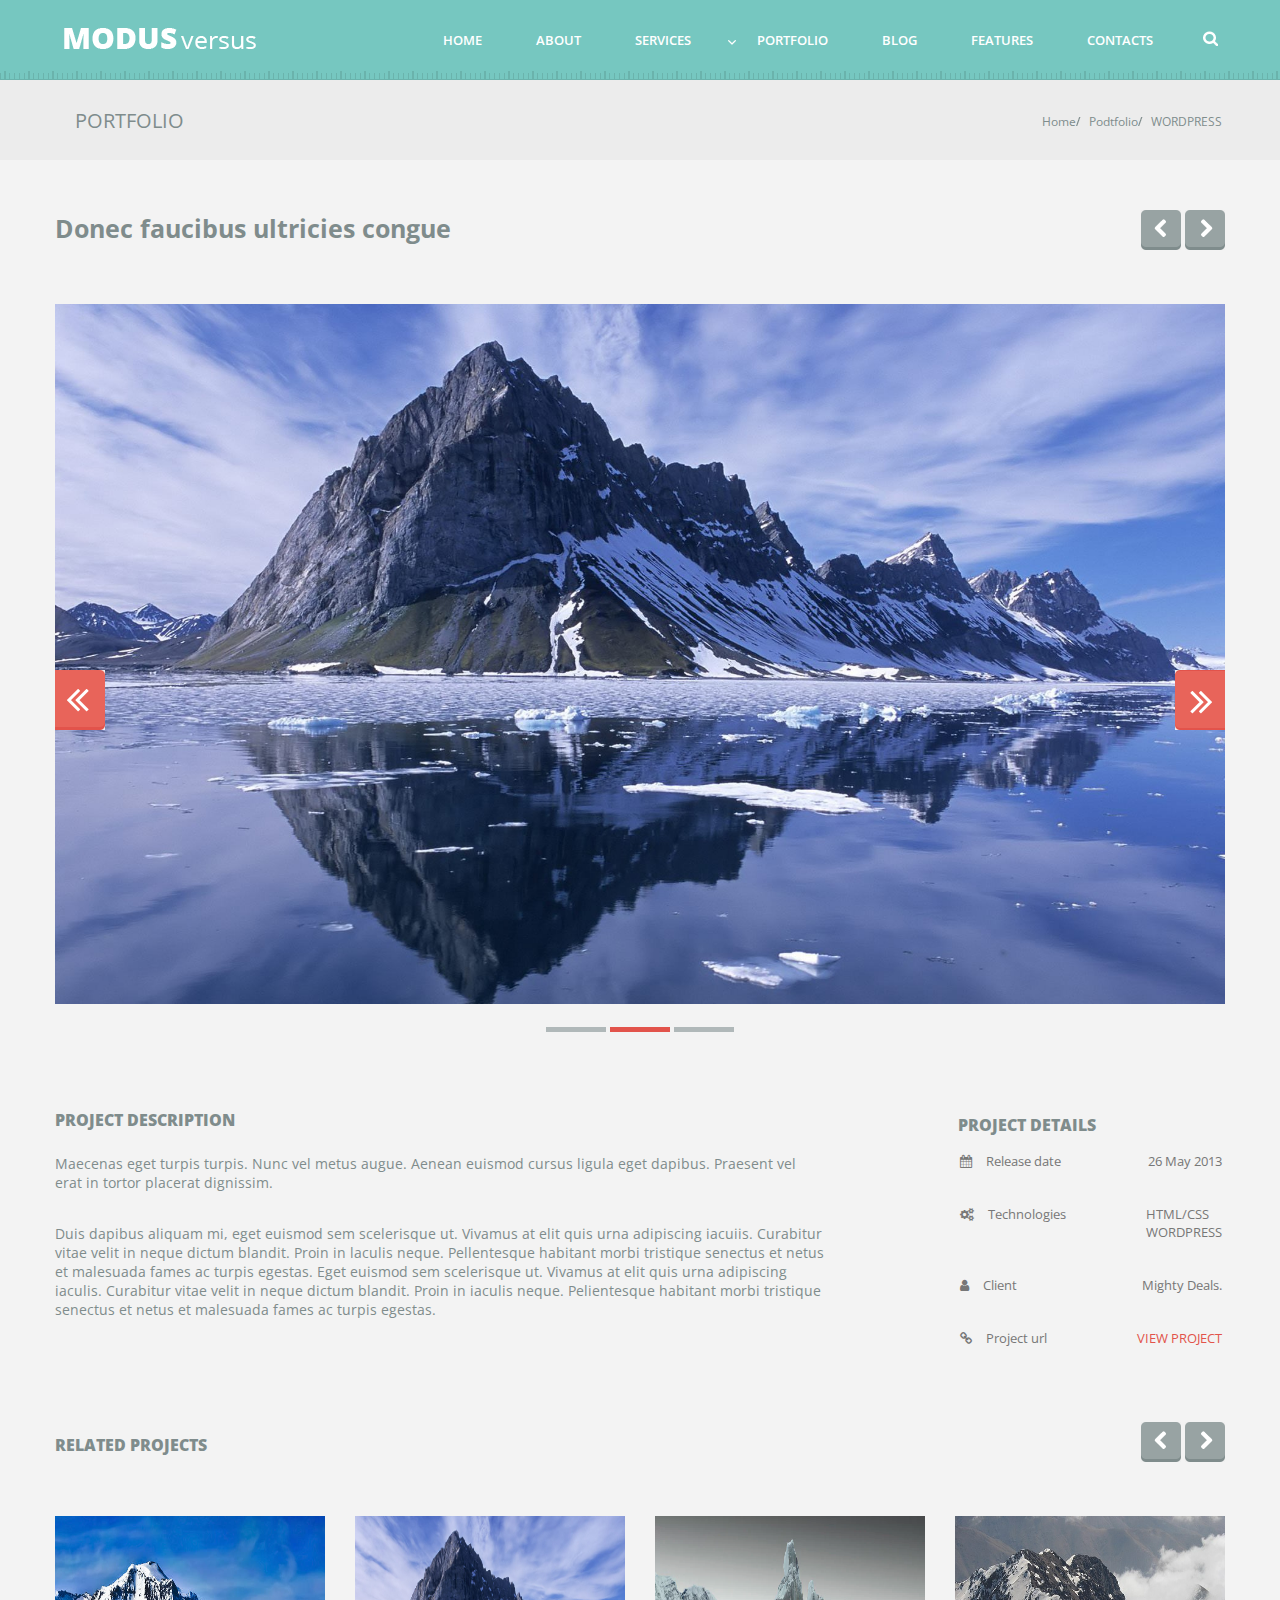
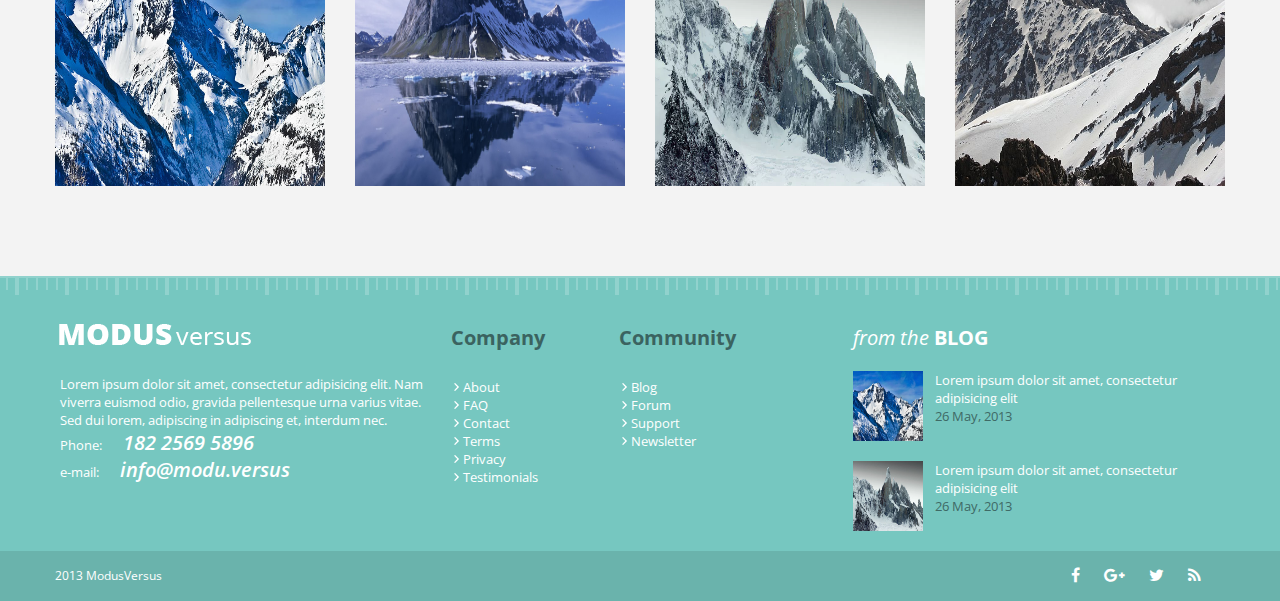
==== html/assignment3/index.html @ 95b4983b "Initial commit" ====
<!DOCTYPE html>
<html>
<head>
	<title> static portfolio</title>
	<meta charset="utf-8">
	<link rel="stylesheet" type="text/css" href="css/reset.css">
	<link rel="stylesheet" type="text/css" href="css/layout.css">
	<link rel="stylesheet" type="text/css" href="css/style.css">
	<link href="https://fonts.googleapis.com/css?family=Open+Sans:400,400i,600,600i,700,800" rel="stylesheet">
	<link rel="stylesheet" type="text/css" href="https://maxcdn.bootstrapcdn.com/font-awesome/4.7.0/css/font-awesome.min.css">
</head>
<body>
	<div class='main-container-wrapper'>
		<div class='header-wrapper'>
			<div class='header-top'>
				<div class='header-top-container clearfix'>
					<div class='logo-wrapper'>
						<img src='images/logo.png' alt='logo'/>
					</div>
					<ul class='header-menus clearfix'>
						<li><a href="#" target="_blank">home</a></li>
						<li><a href="#" target="_blank">about</a></li>
						<li><a href="#" target="_blank">services</a></li>
						<li><span class='down-arrow'></span><a href="#" target="_blank">portfolio</a></li>
						<li><a href="#" target="_blank">blog</a></li>
						<li><a href="#" target="_blank">features</a></li>
						<li><a href="#" target="_blank">contacts</a></li>
						<li>
							<span class='header-search'></span>
						</li>
					</ul>
				</div>
			</div>
			<div class='header-bottom'>
				<div class='header-bottom-container clearfix'>
					<div class='hb-left'>PORTFOLIO</div>
					<ul class='hb-right clearfix'>
                        <li><a href='#' target="_blank">Home</a></li>
                        <li><a href='#' target="_blank">Podtfolio</a></li>
                        <li><a href='#' target="_blank">WORDPRESS</a></li>
                    </ul>
				</div>
			</div>
		</div>
		<div class='body-wrapper'>
			<div class='body-container'>
				<div class='text-slider-container clearfix'>
					<ul>
						<li class='sliding-text'>
							<h2>Donec faucibus ultricies congue</h2>
						</li>
						<li class='sliding-text hidden'>
							<h2>Additional texts</h2>
						</li>
						<li class='sliding-text hidden'>
							<h2>Some more texts.</h2>
						</li>
					</ul>
					<div class='right-buttons'>
						<button class='previous'></button>
						<button class='next'></button>
					</div>
				</div>
				<div class='image-slider-container'>
					<ul class='images'>
						<li class='hidden'><img src='images/slide-image-1.jpg' alt='image'></li>
						<li><img src='images/slide-image-2.jpg' alt='image'></li>
						<li class='hidden'><img src='images/slide-image-3.jpg' alt='image'></li>
					</ul>
					<button class='prev-image'></button>
					<button class='next-image'></button>
					<ul class='center-image-buttons clearfix'>
						<li><button class='first-button'></button></li>
						<li><button class='second-button active-selector'></button></li>
						<li><button class='third-button'></button></li>
					</ul>
					<!-- <div class='center-image-buttons clearfix'>
						<button>first</button>
						<button>second</button>
						<button>third</button>
					</div> -->
					<!-- I had replaced list with div of 3 buttons because text-align center and margin: 0 auto; didn't work with floated lists. I thought lists had to be floated to bring to same line, but i later realized i could just do display: inline or inline-block; -->
				</div>
				<div class='project clearfix'>
					<div class='project-top clearfix'>
						<div class='project-description'>
							<h1>PROJECT DESCRIPTION</h1>
							<p>
								Maecenas eget turpis turpis. Nunc vel metus augue. Aenean euismod cursus ligula eget dapibus. Praesent vel erat in tortor placerat dignissim.
							</p>
							<p>
								Duis dapibus aliquam mi, eget euismod sem scelerisque ut. Vivamus at elit quis urna adipiscing iacuiis. Curabitur vitae velit in neque dictum blandit. Proin in laculis neque. Pellentesque habitant morbi tristique senectus et netus et malesuada fames ac turpis egestas. Eget euismod sem scelerisque ut. Vivamus at elit quis urna adipiscing iaculis. Curabitur vitae velit in neque dictum blandit. Proin in iaculis neque. Pelientesque habitant morbi tristique senectus et netus et malesuada fames ac turpis egestas.
							</p>
						</div>
						<div class='project-details'>
							<div class='detail-title'>PROJECT DETAILS</div>
							<ul class='outer-list'>
								<li class='clearfix'>
									<span class='fa fa-calendar' aria-hidde='true'></span>Release date<span class='list-right'>26 May 2013</span>
								</li>
								<li class='clearfix'><span class="fa fa-cogs" aria-hidden="true"></span>Technologies
									<ul class='list-right'>
										<li>HTML/CSS</li>
										<li>WORDPRESS</li>
									</ul>
								</li>
								<li class='clearfix'><span class="fa fa-user" aria-hidden="true"></span>Client<span class='list-right'>Mighty Deals.</span></li>
								<li class='clearfix'><span class="fa fa-link" aria-hidden="true"></span>Project url<span class='list-right'><a href='#' target='_blank'>VIEW PROJECT</a></span></li>
							</ul>
						</div>
					</div>
					<div class='other-projects'>
						<div class='select-projects clearfix'>
							<div class='left-text'>RELATED PROJECTS</div>
							<div class='right-buttons'>
								<button class='previous'></button>
								<button class='next'></button>
							</div>
						</div>
						<ul class='project-list clearfix'>
							<li class='project-image'>
								<img src='images/mountain-1.jpg' alt='project-image'>
								<p>Lorem ipsum</p>
								<a class='eye' href='#' target='_blank'><span class="fa fa-eye" aria-hidden="true"></span></a>
								<a class='link' href='#' target='_blank'><span class="fa fa-link" aria-hidden="true"></span></a>
							</li>
							<li class='project-image'>
								<img src='images/slide-image-2.jpg' alt='project-image'>
								<p>Lorem ipsum</p>
								<a class='eye' href='#' target='_blank'><span class="fa fa-eye" aria-hidden="true"></span></a>
								<a class='link' href='#' target='_blank'><span class="fa fa-link" aria-hidden="true"></span></a>
							</li>
							<li class='project-image'>
								<img src='images/mountain-2.jpg' alt='project-image'>
								<p>Lorem ipsum</p>
								<a class='eye' href='#' target='_blank'><span class="fa fa-eye" aria-hidden="true"></span></a>
								<a class='link' href='#' target='_blank'><span class="fa fa-link" aria-hidden="true"></span></a>
							</li>
							<li class='project-image'>
								<img src='images/mountain-3.jpg' alt='project-image'>
								<p>Lorem ipsum</p>
								<a class='eye' href='#' target='_blank'><span class="fa fa-eye" aria-hidden="true"></span></a>
								<a class='link' href='#' target='_blank'><span class="fa fa-link" aria-hidden="true"></span></a>
						</ul>
					</div>
				</div>
			</div>
		</div>
		<div class='footer-wrapper'>
			<div class='footer-top'>
				<div class='footer-top-container clearfix'>
					<div class='footer-outer-left clearfix'>
						<div class='footer-left'>
							<div class='logo-wrapper'>
								<img src='images/logo.png' alt='logo'/>
							</div>
							<p>
								Lorem ipsum dolor sit amet, consectetur adipisicing elit. Nam viverra euismod odio, gravida pellentesque urna varius vitae. Sed dui lorem, adipiscing in adipiscing et, interdum nec.
							</p>
							<ul class='quick-contact'>
								<li>
									Phone: <span>182 2569 5896</span>
								</li>
								<li>
									e-mail: <span>info@modu.versus</span>
								</li>
							</ul>
						</div>
						<div class='footer-center'>
							<div class='center-left'>
								<div class='title'>
									Company
								</div>
								<ul>
									<li><span class='show-hide-icon'></span>About</li>
									<li><span class='show-hide-icon'></span>FAQ</li>
									<li><span class='show-hide-icon'></span>Contact</li>
									<li><span class='show-hide-icon'></span>Terms</li>
									<li><span class='show-hide-icon'></span>Privacy</li>
									<li><span class='show-hide-icon'></span>Testimonials</li>
								</ul>
							</div>
							<div class='center-right'>
								<div class='title'>
									Community
								</div>
								<ul>
									<li><span class='show-hide-icon'></span>Blog</li>
									<li><span class='show-hide-icon'></span>Forum</li>
									<li><span class='show-hide-icon'></span>Support</li>
									<li><span class='show-hide-icon'></span>Newsletter</li>
								</ul>
							</div>
						</div>
					</div>
					<div class='footer-right'>
						<div class='right-title'>
							from the <span>BLOG</span>
						</div>
						<ul>
							<li class='clearfix'>
								<img src='images/mountain-1.jpg' alt='blog image'/>
								<div class='info clearfix'>
									<p>
										Lorem ipsum dolor sit amet, consectetur adipisicing elit
									</p>
									<div class='date'>
										26 May, 2013
									</div>
								</div>
							</li>
							<li class='clearfix'>
								<img src='images/mountain-2.jpg' alt='blog image'/>
								<div class='info clearfix'>
									<p>
										Lorem ipsum dolor sit amet, consectetur adipisicing elit
									</p>
									<div class='date'>
										26 May, 2013
									</div>
								</div>
							</li>
						</ul>
					</div>
				</div>
			</div>
			<div class='footer-bottom'>
				<div class='footer-bottom-container clearfix'>
					<div class='footer-bottom-left'>
						2013 <span>ModusVersus</span>
					</div>
					<ul class='footer-bottom-right'>
						<li><span class="fa fa-facebook" aria-hidden="true"></span></li>
						<li><span class="fa fa-google-plus" aria-hidden="true"></span></li>
						<li><span class="fa fa-twitter" aria-hidden="true"></span></li>
						<li><span class="fa fa-rss" aria-hidden="true"></span></li>
					</ul>
				</div>
			</div>

		</div>
	</div>
</body>
</html>
---- html/assignment3/css/layout.css ----
.main-container-wrapper{
	width: 100%;
}

.header-wrapper{
	width: 100%;
}

.header-top{
	width: 100%;
    height: 80px;
}

.header-top .header-top-container{
    max-width: 1170px;
    width: 100%;
    margin: 0 auto;
}

.header-bottom{
	width: 100%;
    height: 80px;
}

.header-bottom .header-bottom-container{
    max-width: 1170px;
    width: 100%;
    margin: 0 auto;
}

.body-container{
    width: 1170px;
    margin: 0 auto;
}

.body-container .text-slider-container{
    width: 100%;
}

.body-container .image-slider-container{
	width: 100%;
}

.body-container .image-slider-container ul.images{
	width: 100%;
}

.body-container .image-slider-container ul.images li{
	width: 100%;
}

.body-container .project{
	width: 1005;
}

.body-container .project .project-top{
	width: 100%;
}

.body-container .project .project-top .project-description{
	width: 770px;
}

.body-container .project .project-top .project-details{
	width: 264px;
}

.body-container .project .other-projects .select-projects{
	width: 100%;
	height: 40px;
}

.body-container .project .other-projects .project-lists{
	width: 100%;
}

.footer-wrapper{
	width: 100%;
    /*height: 45px;*/
}

.footer-top{
	width: 100%;
}

.footer-top-container{
    width: 1170px;
    margin: 0 auto;
}

.footer-top-container .footer-outer-left{
	width: 728px;
	float: left;
}

.footer-top-container .footer-outer-left .footer-left{
	width: 372px;
	float: left;
}

.footer-top-container .footer-outer-left .footer-center{
	width: 332px;
	float: right;
}

.footer-top-container .footer-outer-left .footer-center .center-left{
	width: 164px;
	float: left;
}

.footer-top-container .footer-outer-left .footer-center .center-right{
	width: 164px;
	float: right;
}

.footer-top-container .footer-right{
	width: 372px;
	float: right;
}

.footer-bottom{
	width: 100%;
}

.footer-bottom-container{
    width: 1170px;
    margin: 0 auto;
    height: 50px;
}
---- html/assignment3/css/style.css ----
*{
	/*border: 0.1px solid red;*/
}

button{
	cursor: pointer;
}

.clearfix:after {
  content: "";
  display: table;
  clear: both;
}

.hidden{
	display: none;
}

.main-container-wrapper{
}

.header-wrapper{

}

.header-top{
    background-color: #76c7c0;
    background-image: url('../images/background-scale.png');
    background-position: center bottom;
    background-repeat: repeat-x;
}

.header-top .header-top-container .logo-wrapper{
	float: left;
	margin-top: 28px;
	margin-left: 9px;
}

.header-top .header-top-container .logo-wrapper img{
	width: 100%;
	height: 100%;
}

.header-top .header-top-container ul.header-menus{
	list-style: none;
	float: right;
	margin-top: 25px;
}

.header-top .header-top-container .header-menus li{
	float: left;
	display: inline-block;
	padding-top: 6px;
}

.header-top .header-top-container .header-menus li:not(:last-child){
	margin-left: 16px;
}

.header-top .header-top-container .header-menus li:last-child{
	margin-left: 31px;
	margin-right: 7px;
	/*height: 33px;*/
}

.header-top .header-top-container .header-menus li:hover{
	float: left;
	background-image: url('../images/header-menu-hover.png');
	background-size: 100% 100%;
}

.header-top .header-top-container .header-menus li a{
	color: white;
	text-decoration: none;
	text-transform: uppercase;
	font-family: "Open Sans";
	font-size: 13px;
	font-weight: 600;
	display: inline-block;
	vertical-align: middle;
	height: 24px;
	padding-left: 19px;
	padding-right: 19px;
	/*background-color: green;*/
}

.header-top .header-top-container .header-menus li span.header-search{
	background-image: url('../images/header-search.png');
	background-position: center;
	background-size: 100% 100%;
	display: inline-block;
	vertical-align: middle;
	/*display needs to be changed to give height and width to inline objects.*/
	width: 15px;
	height: 15px;
	margin-bottom: 9px;
	cursor: pointer;
}

.header-top .header-top-container .header-menus li span.down-arrow{
	background-image: url('../images/arrow-down.png');
	background-position: center;
	background-size: 100% 100%;
	display: inline-block;
	/*display needs to be changed to give height and width to inline objects.*/
	width: 12px;
	height: 9px;
	cursor: pointer;
}


.header-bottom{
    background-color: #ececec;
}

.header-bottom .header-bottom-container .hb-left{
	float: left;
	text-transform: uppercase;
	font-family: "Open Sans";
	font-size: 20px;
	color: #7f8c8c;
	padding-top: 27px;
	margin-left: 20px;
}

.header-bottom .header-bottom-container ul.hb-right{
	list-style: none;
	float: right;
	padding-top: 32px;
	margin-right: 3px;
}

.header-bottom .header-bottom-container ul.hb-right li{
	float: left;
	padding-left: 13px;
}

.header-bottom .header-bottom-container ul.hb-right li:not(:first-child){
	background-image: url('../images/header-slash.png');
	background-position: left center;
	background-repeat: no-repeat;
}

.header-bottom .header-bottom-container ul.hb-right li a{
	font-family: 'Open Sans';
	font-size: 12px;
	color: #7f8c8c;
	text-decoration: none;
}

.header-bottom .header-bottom-container ul.hb-right li a:hover{
	color: #e1524b;
}


.body-wrapper{
	background-color: #f3f3f3;
}

.body-container{
	background-color: inherit;
	padding-top: 50px;
	padding-bottom: 87px;

}

.body-container .text-slider-container{
	margin-bottom: 50px;
}

.body-container .text-slider-container ul{
	list-style: none;
	float: left;
}

.body-container .text-slider-container ul li.sliding-text h2{
	font-family: 'Open Sans', sans-serif;
	font-weight: bold;
	font-size: 25px;
	color: #7f8c8c;
	margin-top: 1px;
}

.body-container .text-slider-container .right-buttons{
	float: right;
}

.body-container .text-slider-container .right-buttons .previous{
	background-image: url('../images/button-left.png');
	background-size: 100% 100%;
	width: 40px;
	height: 40px;
	border: none;
}

.body-container .text-slider-container .right-buttons .previous:hover{
	background-image: url('../images/button-left-hover.png');
}

.body-container .text-slider-container .right-buttons .next{
	background-image: url('../images/button-right.png');
	background-size: 100% 100%;
	width: 40px;
	height: 40px;
	border: none;
}

.body-container .text-slider-container .right-buttons .next:hover{
	background-image: url('../images/button-right-hover.png');
}

.body-container .image-slider-container{
	position: relative;
}

.body-container .image-slider-container ul.images{
	list-style: none;
	height: 703px;/*3px extra for image frame*/
}

.body-container .image-slider-container ul.images li{
	width: 100%;
	height: 700px;
}

.body-container .image-slider-container ul.images li img{
	width: 100%;
	height: 100%;
}

.body-container .image-slider-container .prev-image{
	background-image: url('../images/previous-image.png');
	background-size: 100% 100%;
	border: none;
	width: 50px;
	height: 60px;
	position: absolute;
	top: 50%;
}

.body-container .image-slider-container .next-image{
	background-image: url('../images/next-image.png');
	background-size: 100% 100%;
	border: none;
	width: 50px;
	height: 60px;
	position: absolute;
	top: 50%;
	right: 0%;
}

.body-container .image-slider-container ul.center-image-buttons{
	list-style: none;
	margin: 0 auto;
	text-align: center;
	height: auto;
	padding: 0;
}

.body-container .image-slider-container ul.center-image-buttons li{
	display: inline-block;
	height: 100%;
	margin-top: 20px;
	/*margin-bottom: 0px;*/
}

.body-container .image-slider-container ul.center-image-buttons li button{
	background-image: url('../images/image-selector-inactive.png');
	background-size: 100% 100%;
	width: 60px;
	height: 5px;
	border: none;
	/*vertical-align: middle;*/
	display: block;
	/*display block is needed to make li containing button exactly fit height of the content(button)*/
}

.body-container .image-slider-container ul.center-image-buttons li button.active-selector{
	background-image: url('../images/image-selector-active.png');
}

.body-container .image-slider-container ul.center-image-buttons li button:hover{
	background-image: url('../images/image-selector-active.png');
}

.body-container .project{
	margin-top: 78px;
	padding: 0px;
}

.body-container .project .project-top{
	margin-bottom: 56px;
}

.body-container .project .project-top .project-description{
	float: left;
}

.body-container .project .project-top .project-description h1{
	font-family: 'Open Sans', sans-serif;
	font-weight: 800;
	font-size: 16px;
	color: #7f8c8c;
	line-height: 0;
	padding-top: 6px;
    padding-bottom: 10px;
    margin-bottom: 24px;
}

.body-container .project .project-top .project-description p{
	font-family: 'Open Sans', sans-serif;
	font-size: 14px;
	color: #7f8c8c;
	margin-bottom: 32px;
}

.body-container .project .project-top .project-details{
	float: right;
	padding-left: 3px;
	padding-right: 3px;
}

.body-container .project .project-top .project-details .detail-title{
	font-family: 'Open Sans', sans-serif;
	font-weight: 800;
	font-size: 16px;
	color: #7f8c8c;
}

.body-container .project .project-top .project-details ul{
	list-style: none;
}

.body-container .project .project-top .project-details ul li{
	font-family: 'Open Sans';
	font-size: 13px;
	color: #777777;
}

.body-container .project .project-top .project-details .outer-list>li{
	/*Keep in mind that '>' is used in selector to target only immediate child*/
	padding-bottom: 19px;/*18px if 1px bottom border is used*/
	padding-top: 16px;
	padding-left: 2px;
}

.body-container .project .project-top .project-details .outer-list>li>span:first-child{
	margin-right: 14px;
}

.body-container .project .project-top .project-details .outer-list .list-left{
	float: left;
}

.body-container .project .project-top .project-details .outer-list .list-right{
	float: right;
}.body-container .project .project-top .project-details .outer-list .list-right a{
	text-decoration: none;
	color: #e2534b;
}

.body-container .project .other-projects{
}

.body-container .project .other-projects .select-projects{
	margin-bottom: 54px;
}

.body-container .project .other-projects .select-projects .left-text{
	float: left;
	font-family: 'Open Sans', sans-serif;
	font-weight: 800;
	font-size: 16px;
	color: #7f8c8c;
	margin-top: 12px;
}

.body-container .project .other-projects .select-projects .right-buttons{
	float: right;
}

.body-container .project .other-projects .select-projects .right-buttons .previous{
	background-image: url('../images/button-left.png');
	background-size: 100% 100%;
	width: 40px;
	height: 40px;
	border: none;
}

.body-container .project .other-projects .select-projects .right-buttons .previous:hover{
	background-image: url('../images/button-left-hover.png');
}

.body-container .project .other-projects .select-projects .right-buttons .next{
	background-image: url('../images/button-right.png');
	background-size: 100% 100%;
	width: 40px;
	height: 40px;
	border: none;
}

.body-container .project .other-projects .select-projects .right-buttons .next:hover{
	background-image: url('../images/button-right-hover.png');
}

.body-container .project .other-projects .project-list{
	list-style: none;
	height: 273px;
	/*3 px for bottom of image frame*/
	/*background-color: green;*/
	margin-bottom:;
}

.body-container .project .other-projects .project-list li.project-image{
	width: 270px;
	height: 270px;
	float: left;
	background-color: #83ccc5;
	position: relative;
}

.body-container .project .other-projects .project-list li:not(:last-child){
	margin-right: 30px;
}

.body-container .project .other-projects .project-list li img{
	width: 100%;
	height: 100%;
	/*max-width: 100%;
	max-height: 100%;*/
}

.body-container .project .other-projects .project-list li:hover img{
	/*If you put img:hover then when mouse moves into absolute positioned
	anchor tags in the middle, the image reappears.*/
	/*display: none;*/
	opacity: 0;
	/*display none worked like blinking so opacity 0 was used.*/
}

.body-container .project .other-projects .project-list li a.eye{
	opacity: 0;
	display: block;
	position: absolute;
	color: white;
	text-align: center;
	width: 40px;
	height: 40px;
	background-image: url('../images/project-hover-inactive.png');
	top: 108px;
	left: 90px;
}

.body-container .project .other-projects .project-list li:hover a.eye{
	opacity: 1;
}

.body-container .project .other-projects .project-list li a.eye:hover{
	background-image: url('../images/project-hover-active.png');
	background-color: red;
}

.body-container .project .other-projects .project-list li .eye span{
	/*display: inline-block;*/
	/*vertical-align: middle;*/
	line-height: 40px;
	/*line-height 100% didn't work for some reason.*/
	/*vertical-align didn't work to center vertically*/
}

.body-container .project .other-projects .project-list li a.link{
	opacity: 0;
	display: block;
	position: absolute;
	color: white;
	text-align: center;
	width: 40px;
	height: 40px;
	background-image: url('../images/project-hover-inactive.png');
	top: 108px;
	right: 90px;
}

.body-container .project .other-projects .project-list li:hover a.link{
	opacity: 1;
}

.body-container .project .other-projects .project-list li a.link:hover{
	background-image: url('../images/project-hover-active.png');
}

.body-container .project .other-projects .project-list li .link span{
	line-height: 40px;
}

.body-container .project .other-projects .project-list li p{
	position: absolute;
	bottom: 43px;
	left: 84px;
	font-family: 'Open Sans', sans-serif;
	font-weight: 600;
	font-size: 16px;
	color: white;
	display:none;
}

.body-container .project .other-projects .project-list li:hover p{
	display:block;
}

.footer-wrapper{
    /*height: 45px;*/
}

.footer-top{
	background-color: #76c7c0;
	background-image: url('../images/footer-scale.png');
	background-repeat: repeat-x;
	background-position: top center;
	padding-top: 48px;
}

.footer-top-container .footer-outer-left{
	/*border: 0.1px solid red;*/
}

.footer-top-container .footer-outer-left .footer-left .logo-wrapper{
	/*border: 0.3px solid red;*/
	height: 21px;
	width: 192px;
	margin-bottom: 30px;
	margin-left: 4px;
}

.footer-top-container .footer-outer-left .footer-left .logo-wrapper img{
	width: 100%;
	height: 100%;
}

.footer-top-container .footer-outer-left .footer-left p{
	font-family: 'Open Sans', sans-serif;
	font-size: 13px;
	color: white;
	margin-left: 5px;
}

.footer-top-container .footer-outer-left .footer-left .quick-contact{
	list-style: none;
}

.footer-top-container .footer-outer-left .footer-left .quick-contact li{
	font-family: 'Open Sans', sans-serif;
	font-size: 13px;
	color: white;
	margin-left: 5px;
}

.footer-top-container .footer-outer-left .footer-left .quick-contact li span{
	font-family: 'Open Sans', sans-serif;
	font-size: 20px;
	font-weight: 600;
	font-style: italic;
	margin-left: 18px;
}

.footer-top-container .footer-outer-left .footer-center ul{
	list-style:none;
}

.footer-top-container .footer-outer-left .footer-center ul li{
	font-family: "Open Sans", sans-serif;
	font-size: 13px;
	color: white;
}

.footer-top-container .footer-outer-left .footer-center .title{
	font-family: 'Open Sans', sans-serif;
	font-weight: bold;
	font-size: 20px;
	color: #3b6360;
	/*border: 0.1px solid red;*/
	margin-bottom: 27px;
}

.footer-top-container .footer-outer-left .footer-center li span.show-hide-icon{
	background-image: url('../images/arrow-right.png');
	background-position: center;
	background-size: 100% 100%;
	display: inline-block;
	width: 12px;
	height: 9px;
	cursor: pointer;
}



.footer-top-container .footer-right{
	/*border: 0.1px solid red;*/
}

.footer-top-container .footer-right .right-title{
	font-family: 'Open Sans', sans-serif;
	font-style: italic;
	font-size: 20px;
	color: white;
	margin-bottom: 20px;
}

.footer-top-container .footer-right .right-title span{
	font-family: 'Open Sans', sans-serif;
	font-style: normal;
	font-size: 20px;
	font-weight: bold;
	color: white;
}


.footer-top-container .footer-right ul{
	list-style: none;
}

.footer-top-container .footer-right ul li{
	list-style: none;
	margin-bottom: 20px;
}


.footer-top-container .footer-right ul li img{
	width: 70px;
	height: 70px;
	float: left;
}

.footer-top-container .footer-right ul li .info{
	width: 256px;
	float: left;
	font-family: 'Open Sans', sans-serif;
	font-size: 13px;
	color: white;
	margin-left: 12px;
}

.footer-top-container .footer-right ul li .info .date{
	color: #3f6a66;
}


.footer-bottom{
	background-color: #6ab3ac;
}

.footer-bottom-container .footer-bottom-left{
	float: left;
	font-family: 'Open Sans', sans-serif;
	font-size: 12px;
	color: white;
	/*line-height: 100%;*/
	line-height: 50px;
}

.footer-bottom-container .footer-bottom-right{
	float: right;
	list-style: none;
	height: 100%;
	line-height: 100%;
}

.footer-bottom-container .footer-bottom-right li{
	float: left;
	/*border: 0.1px solid red;*/
	color: white;
	margin-right: 24px;
	line-height: 50px;
	/*height: 100%;*/
	/*line-height: 100%;*/
}
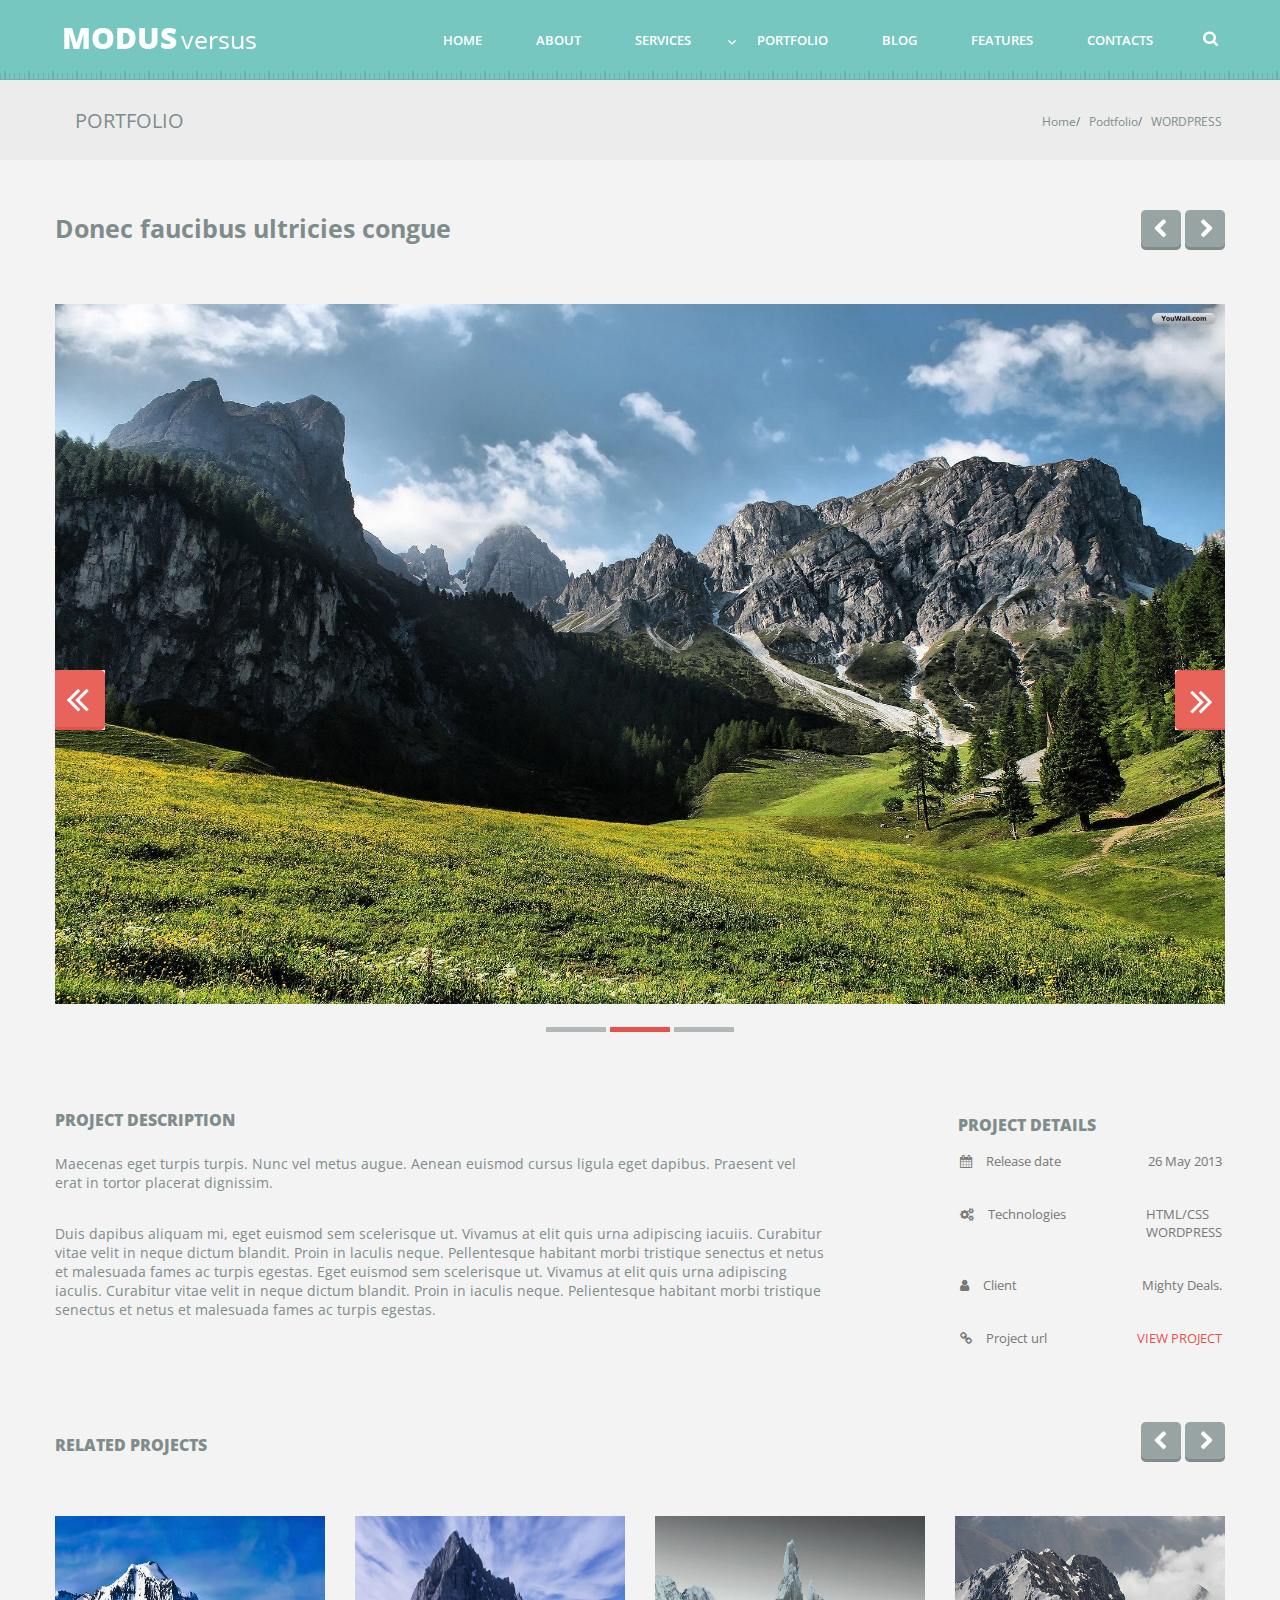
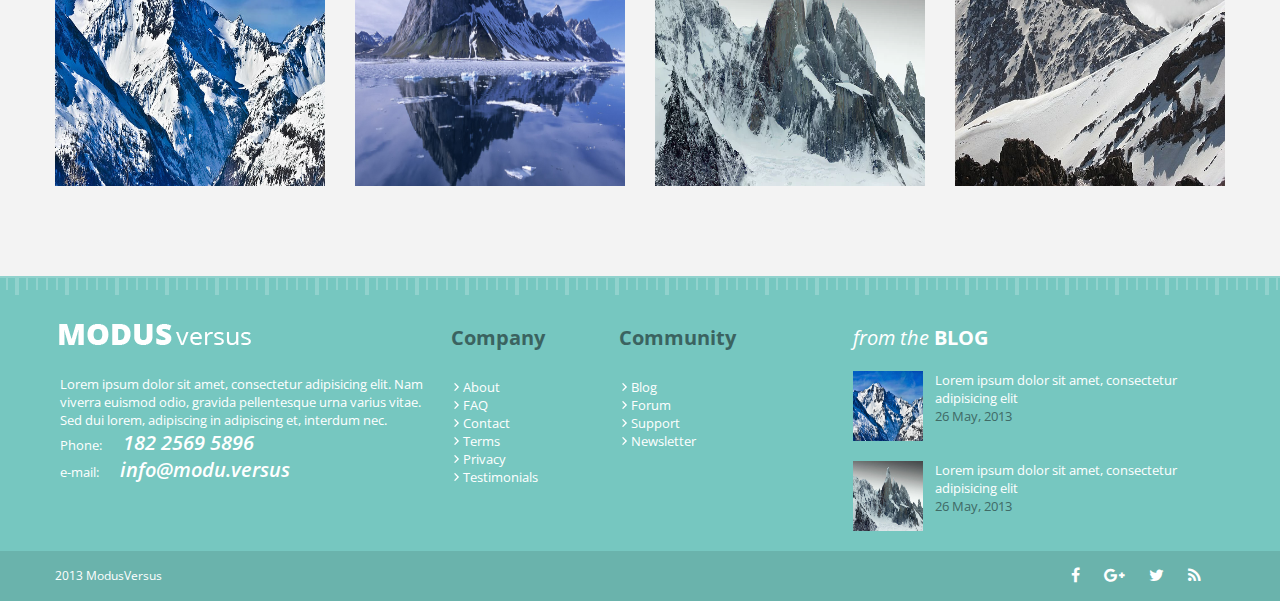
==== commit 654de0fe: "Initial commit" ====
--- a/html/assignment3/index.html
+++ b/html/assignment3/index.html
@@ -63,8 +63,8 @@
 				</div>
 				<div class='image-slider-container'>
 					<ul class='images'>
-						<li class='hidden'><img src='images/slide-image-1.jpg' alt='image'></li>
-						<li><img src='images/slide-image-2.jpg' alt='image'></li>
+						<li class='hidden'><img src='images/slide-image-3.jpg' alt='image'></li>
+						<li><img src='images/slide-image-3.jpg' alt='image'></li>
 						<li class='hidden'><img src='images/slide-image-3.jpg' alt='image'></li>
 					</ul>
 					<button class='prev-image'></button>
